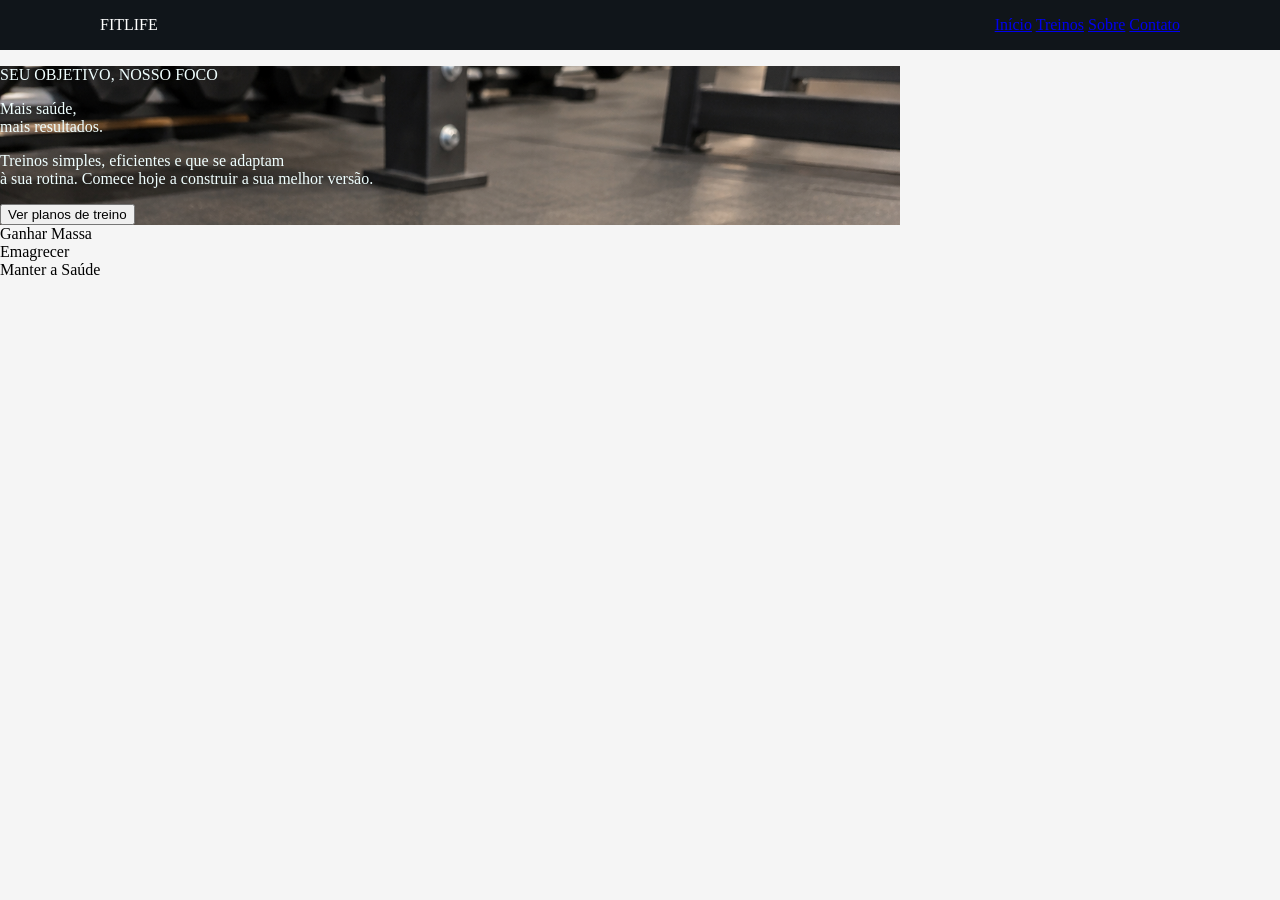
==== Projeto/index.html @ 27416edc "ajuste" ====
<!DOCTYPE html>
<html lang="pt-br">
<head>
    <meta charset="UTF-8">
    <meta name="viewport" content="width=device-width, initial-scale=1.0">
    <title>New Filer Academy</title>
    <link rel="stylesheet" href="style.css">
</head>
<body>
    <header>
        <p>FITLIFE</p>
        <nav>
            <a href="#">Início</a>
            <a href="#">Treinos</a>
            <a href="#">Sobre</a>
            <a href="#">Contato</a>
        </nav> <!--Cabeçalho-->
    </header>
    <main>
        <section>
            <div class="halter">
    <!--Imagem do halter e garrafa-->
                <div> <!--Texto-->
                    <p>SEU OBJETIVO, NOSSO FOCO</p>
                    <p>Mais saúde,<br>
                    mais resultados.</p>
                    <p>Treinos simples, eficientes e que se adaptam <br>
                    à sua rotina. Comece hoje a construir a sua melhor versão.</p>
                    <button>Ver planos de treino </button>
                </div>
            </div>
        </section>
        <section>
            <div> <!--Icones-->
                <div><!--Treino personalizados--></div>
                <div><!--Acompanhamento--></div>
                <div><!--Mais saúde--></div>
                <div><!--Resultados reais--></div>
            </div>
        </section>
            <section>
                <div> <!--plano de treino-->
                    <div>Ganhar Massa</div>
                    <div>Emagrecer</div>
                    <div>Manter a Saúde</div>
                </div>
            </section>
       
    </main>
    <section> <!-- Pronto para começar?-->

    </section>
    <footer>

    </footer>
</body>
</html>
---- Projeto/style.css ----
body {
    background-color: whitesmoke;
    margin: 0;
    
}

header {
    background-color: #10151A;
    padding-left: 100px;
    padding-right: 100px;
    height: 50px;
    display: flex;
    align-items: center;
    justify-content: space-between;
}

header > p {
    color: white;
}

.halter {
    background-image: url(imagens/Halter\ preto\ 10\ KG\ no\ piso\ da\ academia.png); 
    background-size: 100vh;
    background-repeat: no-repeat;
    color: azure;
}
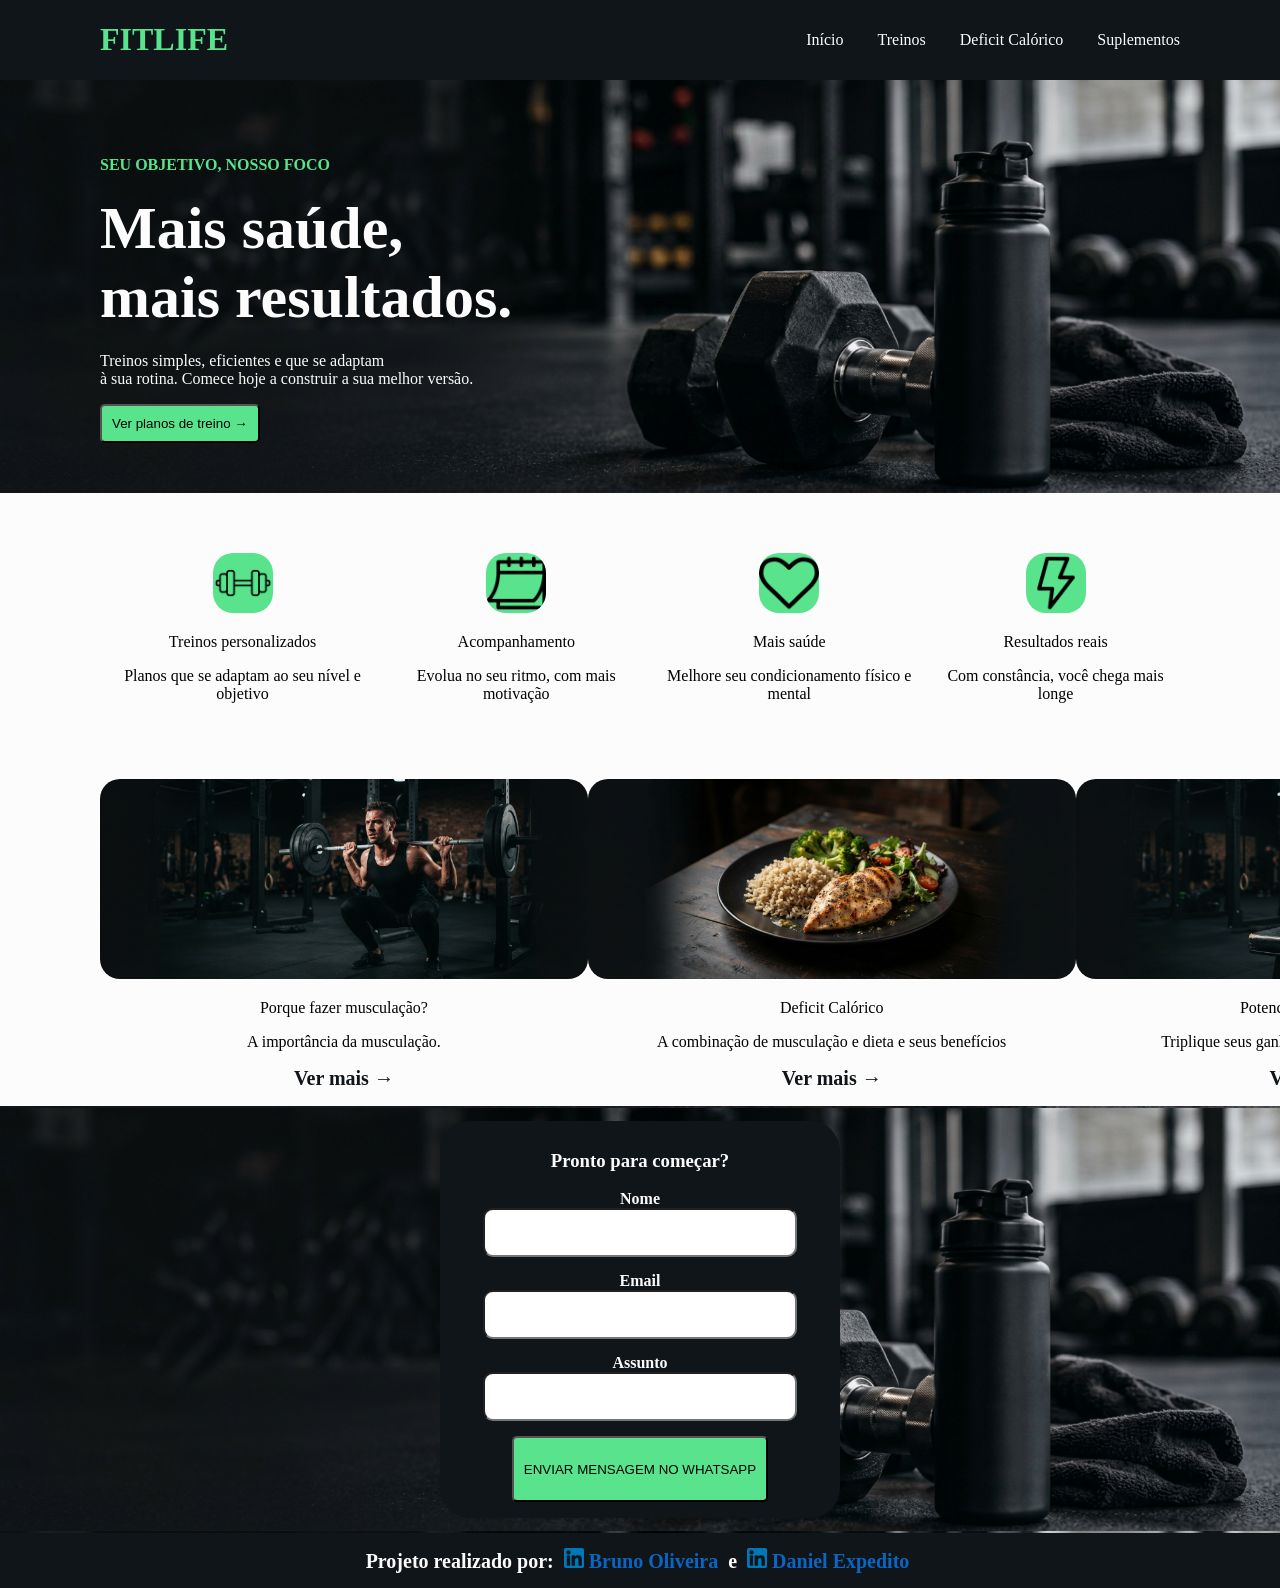
==== commit 5bf60557: "pagina 01 pronta" ====
--- a/Projeto/index.html
+++ b/Projeto/index.html
@@ -8,50 +8,98 @@
 </head>
 <body>
     <header>
-        <p>FITLIFE</p>
+        <h1>FITLIFE</h1>
         <nav>
-            <a href="#">Início</a>
+            <a href="index.html">Início</a>
             <a href="#">Treinos</a>
-            <a href="#">Sobre</a>
-            <a href="#">Contato</a>
+            <a href="#">Deficit Calórico</a>
+            <a href="#">Suplementos</a>
         </nav> <!--Cabeçalho-->
     </header>
     <main>
-        <section>
-            <div class="halter">
     <!--Imagem do halter e garrafa-->
-                <div> <!--Texto-->
-                    <p>SEU OBJETIVO, NOSSO FOCO</p>
-                    <p>Mais saúde,<br>
-                    mais resultados.</p>
-                    <p>Treinos simples, eficientes e que se adaptam <br>
-                    à sua rotina. Comece hoje a construir a sua melhor versão.</p>
-                    <button>Ver planos de treino </button>
-                </div>
+        <div id="textoimagem"> <!--Texto-->
+            <p class="verde">SEU OBJETIVO, NOSSO FOCO</p>
+            <h2 class="branco">Mais saúde,<br>
+                mais resultados.</h2>  
+                <p class="branco">Treinos simples, eficientes e que se adaptam <br>
+                à sua rotina. Comece hoje a construir a sua melhor versão.</p>
+                <button class="botao">
+                    Ver planos de treino →
+                </button>
+        </div>
+        <div id="icones">
+            <div>
+                <img src="imagens/pagina01/halteres.png" alt="halter" height="60px" class="imagens">
+                <p>Treinos personalizados</p>
+                <p>Planos que se adaptam ao seu nível e objetivo</p>
             </div>
-        </section>
-        <section>
-            <div> <!--Icones-->
-                <div><!--Treino personalizados--></div>
-                <div><!--Acompanhamento--></div>
-                <div><!--Mais saúde--></div>
-                <div><!--Resultados reais--></div>
+            <div>
+                <img src="imagens/pagina01/calendario.png" alt="calendario" height="60px" class="imagens">
+                <p>Acompanhamento</p>
+                <p>Evolua no seu ritmo, com mais motivação</p>
             </div>
-        </section>
-            <section>
-                <div> <!--plano de treino-->
-                    <div>Ganhar Massa</div>
-                    <div>Emagrecer</div>
-                    <div>Manter a Saúde</div>
-                </div>
-            </section>
-       
+            <div>
+                <img src="imagens/pagina01/coração.png" alt="coração" height="60px" class="imagens">
+                <p>Mais saúde</p>
+                <p>Melhore seu condicionamento físico e mental</p>
+            </div>
+            <div>
+                <img src="imagens/pagina01/raio.png" alt="raio" height="60px" class="imagens">
+                <p>Resultados reais</p>
+                <p>Com constância, você chega mais longe</p>
+            </div>
+        </div>
+        <div id="navegacao">
+            <div>
+                <img src="imagens/pagina01/musculação.jpg " alt="musculação" height="200px" class="imagens">
+                <p>Porque fazer musculação?</p>
+                <p>A importância da musculação.</p>
+                <p><a href="#">Ver mais →</a></p>
+            </div>
+            <div>
+                <img src="imagens/pagina01/deficitcalorico.jpg" alt="deficit calorico" height="200px" class="imagens">
+                <p>Deficit Calórico</p>
+                <p>A combinação de musculação e dieta e seus benefícios</p>
+                <p><a href="#">Ver mais →</a></p>
+            </div>
+            <div>
+                <img src="imagens/pagina01/suplementação.jpg" alt="suplementos" height="200px" class="imagens">
+                <p>Potencialize seus ganhos</p>
+                <p>Triplique seus ganhos com o uso de suplementos.</p>
+                <p><a href="#">Ver mais →</a></p>
+            </div>
+        </div>
     </main>
-    <section> <!-- Pronto para começar?-->
-
-    </section>
     <footer>
-
+        <div id="forms">
+            <div class="forms">
+                <h3>Pronto para começar?</h3>
+                <form action="" method="post">
+                    <div>
+                        <label for="nome" class="label">Nome</label>
+                        <input type="text" id="fnome" name="nome"  class="input">
+                    </div>
+                    <div>
+                        <label for="email" class="label">Email</label>
+                        <input type="email" name="email" id="femail"  class="input">
+                    </div>
+                    <div>
+                        <label for="texto" class="label">Assunto
+                        </label>
+                        <input type="text" id="ftexto" name="texto"  class="input">
+                    </div>
+                    <button class="botao">
+                        <p>ENVIAR MENSAGEM NO WHATSAPP</p>
+                    </button>
+                </form>
+            </div>
+        </div>
+        <div class="creditos">
+            <p> Projeto realizado por: 
+                <a href="https://www.linkedin.com/in/bruno-oliveira-056923248/" target="_blank"><img src="imagens/pagina01/linkedin.png" alt="logo linkedin" height="20px"> Bruno Oliveira</a> e <a href="https://www.linkedin.com/in/daniel-expedito-7985722a0/" target="_blank"> <img src="imagens/pagina01/linkedin.png" alt="logo linkedin" height="20px"> Daniel Expedito</a>
+            </p> 
+        </div>
     </footer>
 </body>
 </html>
--- a/Projeto/style.css
+++ b/Projeto/style.css
@@ -1,27 +1,177 @@
+/* FOLHA 01*/
+
 body {
-    background-color: whitesmoke;
+    background-color: #FCFCFC;
     margin: 0;
-    
 }
 
 header {
     background-color: #10151A;
     padding-left: 100px;
     padding-right: 100px;
-    height: 50px;
     display: flex;
     align-items: center;
     justify-content: space-between;
 }
 
-header > p {
-    color: white;
+header > h1 {
+    color: #59E38C;
 }
 
-.halter {
-    background-image: url(imagens/Halter\ preto\ 10\ KG\ no\ piso\ da\ academia.png); 
-    background-size: 100vh;
-    background-repeat: no-repeat;
-    color: azure;
+header > nav > a {
+    text-decoration: none;
+    color: #FCFCFC;
+    padding-left: 30px;
 }
 
+header > nav > a:hover {
+    color: #59E38C;
+    background-color: #59e38c4f;
+    padding: 10px;
+    border-radius: 30px;
+}
+
+#textoimagem {
+    padding-top: 60px;
+    padding-left: 100px;
+    padding-right: 100px;
+    background-image: url(imagens/pagina01/fundo.jpg); 
+    background-size: 100%;
+    background-repeat: no-repeat;
+    background-position: bottom;
+}
+
+.verde {
+    color: #59E38C;
+    font-weight: bold;
+}
+
+#textoimagem > h2 {
+    font-size: 60px;
+    margin: 20px 0 20px 0;
+}
+
+.branco {
+    color: #FCFCFC;
+}
+
+.botao {
+    background-color: #59E38C;
+    padding: 10px;
+    border-radius: 5px;
+    margin-bottom: 50px;
+}
+
+.botao:hover {
+    background-color: #FCFCFC;
+    color: #10151A;
+    font-weight: bolder;
+}
+
+#icones {
+    padding-left: 100px;
+    padding-right: 100px;
+    padding-top: 60px;
+    display: flex;
+    text-align: center;
+}
+
+.imagens {
+    background-color: #59E38C;
+    border-radius: 20px;
+}
+
+#icones > div{
+    margin: auto;
+}
+
+#navegacao {
+    padding: 60px 100px 0px 100px;
+    display: flex;
+    text-align: center;
+}
+
+#navegacao > div {
+    margin: auto;
+}
+
+#navegacao > div > p > a {
+    text-decoration: none;
+    color: #10151A; 
+    font-weight: bold;
+    font-size: 20px;
+}
+
+#navegacao > div > p > a:hover {
+    color: #FCFCFC;
+    background-color: #10151A;
+    padding: 10px;
+    border-radius: 30px;   
+}
+
+#forms {
+    background-image: url(imagens/pagina01/fundo.jpg);
+    color: #FCFCFC;
+    font-weight: bold;
+    text-align: center;
+    padding-bottom: 15px;
+    background-size: 100%;
+    background-position: center;
+    padding-top: 15px;
+}
+
+#forms > h3 {
+    padding-top: 15px;
+    font-size: 30px;
+    margin-top: 0px;
+}
+
+.forms {
+    background-color: #10151A;
+    width: 400px;
+    height: 377px;
+    margin: auto;
+    padding-top: 10px;
+    padding-bottom: 10px;
+    border-radius: 30px;
+}
+
+.input {
+    width: 300px;
+    height: 35px;
+    font-size: 16px;
+    padding: 5px;
+    display: block;
+    margin: auto;
+    margin-bottom: 15px;
+    border-radius: 10px;
+}
+
+.creditos {
+    text-align: center;
+    background-color: #10151A;
+    padding: 15px;
+    color: #FCFCFC;
+    font-weight: bolder;
+    font-size: 20px;
+}
+
+.creditos > p {
+    margin: 0px;
+}
+
+.creditos > p > a {
+    color: #0A66C2;
+    text-decoration: none;
+    padding-left: 5px;
+    padding-right: 5px;
+}
+
+.creditos > p > a:hover {
+    color: #10151A;
+    background-color: #ffffff;
+    padding: 10px;
+    border-radius: 30px;
+}
+
+
